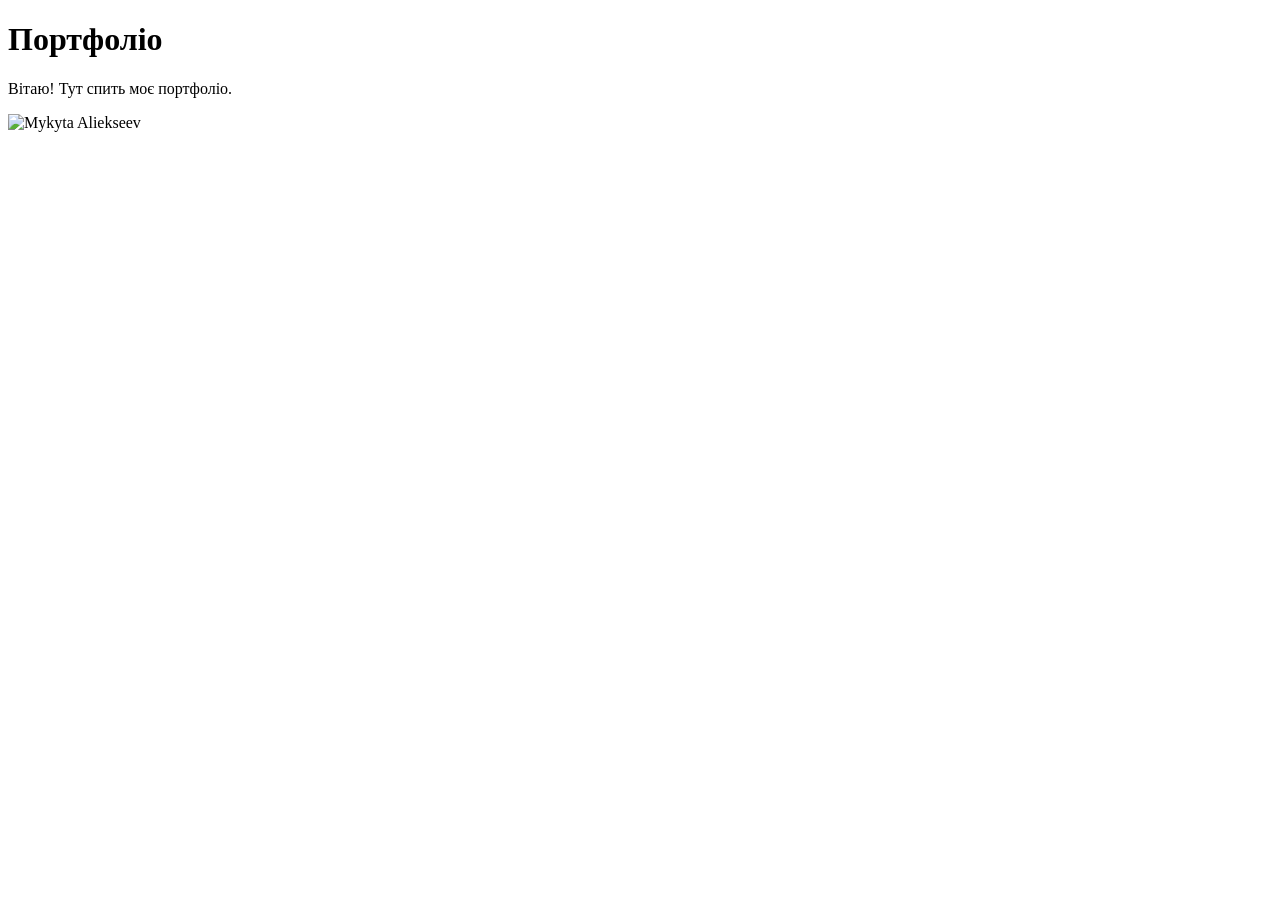
==== call.html @ 0bd116f2 "Add files via upload" ====
<!DOCTYPE html>
<html lang="en">
<head>
    
    <meta charset="UTF-8">
    <meta name="viewport" content="width=device-width, initial-scale=1.0">
    <title>My Web Page</title>
    <link rel="stylesheet" href="styles.css">
</head>
<body>
<h1> Портфоліо </h1>
    <p>Вітаю! Тут спить моє портфоліо.</p>
    
    <img src="Грустный котик.jpeg" alt="Mykyta Aliekseev"
    width="250">

</body>
</html>
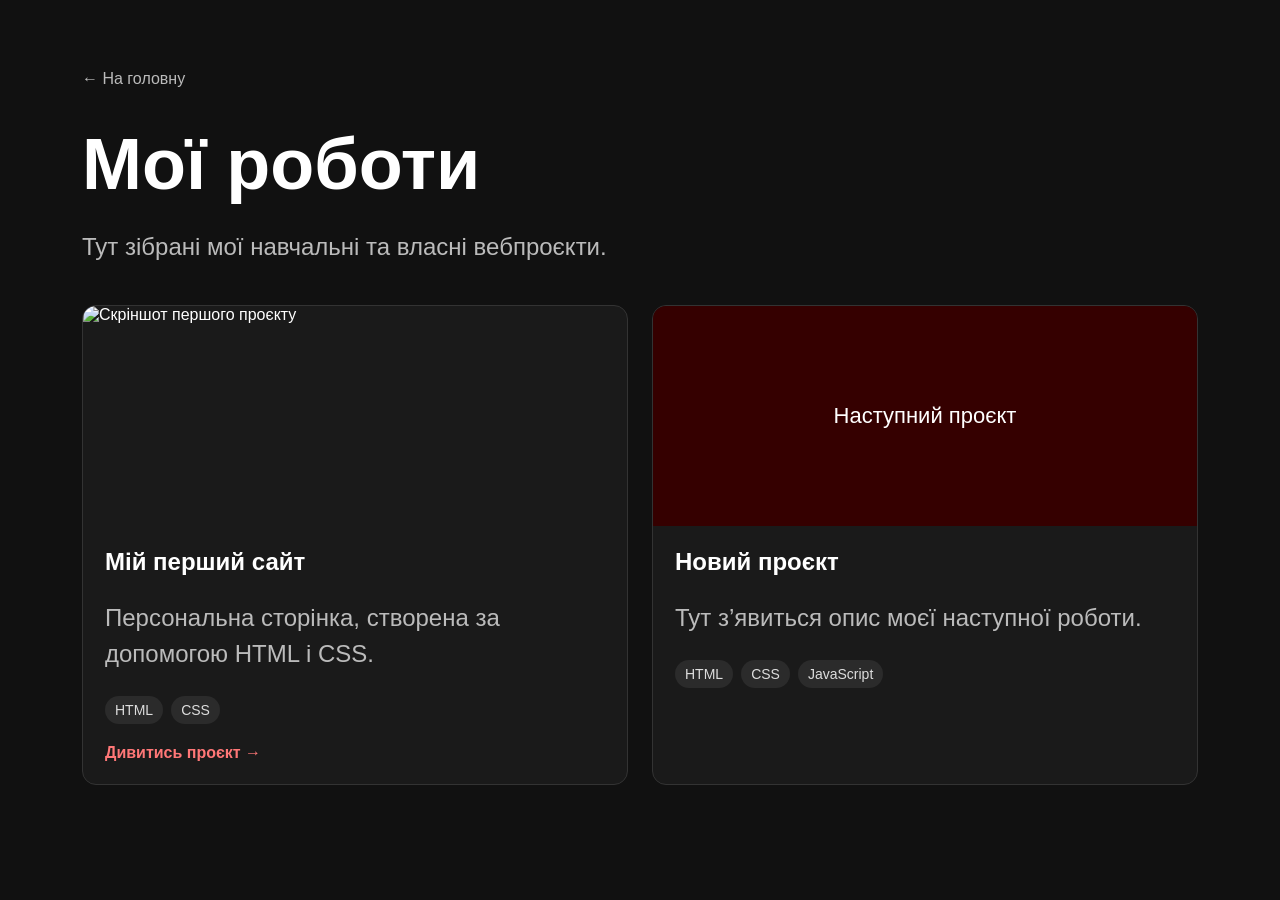
==== commit 2fe9ba47: "Add files via upload" ====
--- a/call.html
+++ b/call.html
@@ -1,18 +1,53 @@
 <!DOCTYPE html>
-<html lang="en">
+<html lang="uk">
 <head>
-    
-    <meta charset="UTF-8">
-    <meta name="viewport" content="width=device-width, initial-scale=1.0">
-    <title>My Web Page</title>
-    <link rel="stylesheet" href="styles.css">
+  <meta charset="UTF-8">
+  <meta name="viewport" content="width=device-width, initial-scale=1.0">
+  <title>Мої роботи — Mykyta Alieksieiev</title>
+  <link rel="stylesheet" href="style.css">
 </head>
+
 <body>
-<h1> Портфоліо </h1>
-    <p>Вітаю! Тут спить моє портфоліо.</p>
-    
-    <img src="Грустный котик.jpeg" alt="Mykyta Aliekseev"
-    width="250">
+  <main class="portfolio-page">
+    <a class="back-link" href="./index.html">← На головну</a>
 
+    <h1>Мої роботи</h1>
+    <p class="portfolio-text">
+      Тут зібрані мої навчальні та власні вебпроєкти.
+    </p>
+
+    <section class="projects">
+      <article class="project-card">
+        <img src="Грустный котик.jpeg" alt="Скріншот першого проєкту">
+
+        <div class="project-info">
+          <h2>Мій перший сайт</h2>
+          <p>Персональна сторінка, створена за допомогою HTML і CSS.</p>
+
+          <div class="tags">
+            <span>HTML</span>
+            <span>CSS</span>
+          </div>
+
+          <a class="project-link" href="./index.html">Дивитись проєкт →</a>
+        </div>
+      </article>
+
+      <article class="project-card">
+        <div class="project-placeholder">Наступний проєкт</div>
+
+        <div class="project-info">
+          <h2>Новий проєкт</h2>
+          <p>Тут з’явиться опис моєї наступної роботи.</p>
+
+          <div class="tags">
+            <span>HTML</span>
+            <span>CSS</span>
+            <span>JavaScript</span>
+          </div>
+        </div>
+      </article>
+    </section>
+  </main>
 </body>
 </html>
--- a/style.css
+++ b/style.css
@@ -0,0 +1,163 @@
+* {
+  box-sizing: border-box;
+}
+
+body {
+  margin: 0;
+  min-height: 100vh;
+  background: #111;
+  color: #fff;
+  font-family: Arial, sans-serif;
+  overflow: hidden;
+}
+
+.hero {
+  position: relative;
+  z-index: 1;
+  max-width: 760px;
+  padding: 120px 42px;
+}
+
+h1 {
+  font-size: 72px;
+  margin: 0 0 30px;
+}
+
+p {
+  color: #bbb;
+  font-size: 24px;
+  line-height: 1.5;
+}
+
+.background-shape {
+  position: absolute;
+  z-index: 0;
+  width: 620px;
+  height: auto;
+  top: 190px;
+  left: 230px;
+  opacity: 0.65;
+}
+
+.buttons {
+  display: flex;
+  gap: 16px;
+  margin: 35px 0 70px;
+}
+
+.button {
+  padding: 14px 22px;
+  border-radius: 8px;
+  text-decoration: none;
+  font-weight: bold;
+  transition: 0.2s;
+}
+
+.primary {
+  background: #970000;
+  color: white;
+}
+
+.secondary {
+  border: 1px solid white;
+  color: white;
+}
+
+.button:hover {
+  transform: translateY(-3px);
+  opacity: 0.85;
+}
+
+
+
+.portfolio-page {
+  max-width: 1200px;
+  margin: 0 auto;
+  padding: 70px 42px;
+}
+
+.back-link {
+  color: #bbb;
+  text-decoration: none;
+}
+
+.back-link:hover {
+  color: #fff;
+}
+
+.portfolio-page h1 {
+  margin: 35px 0 12px;
+}
+
+.portfolio-text {
+  color: #bbb;
+}
+
+.projects {
+  display: grid;
+  grid-template-columns: repeat(auto-fit, minmax(280px, 1fr));
+  gap: 24px;
+  margin-top: 40px;
+}
+
+.project-card {
+  overflow: hidden;
+  border: 1px solid #333;
+  border-radius: 14px;
+  background: #1a1a1a;
+  transition: transform 0.2s, border-color 0.2s;
+}
+
+.project-card:hover {
+  transform: translateY(-7px);
+  border-color: #970000;
+}
+
+.project-card img,
+.project-placeholder {
+  display: block;
+  width: 100%;
+  height: 220px;
+  object-fit: cover;
+}
+
+.project-placeholder {
+  display: grid;
+  place-items: center;
+  background: #350000;
+  color: #fff;
+  font-size: 22px;
+}
+
+.project-info {
+  padding: 22px;
+}
+
+.project-info h2 {
+  margin-top: 0;
+}
+
+.project-info p {
+  color: #bbb;
+}
+
+.tags {
+  display: flex;
+  flex-wrap: wrap;
+  gap: 8px;
+  margin: 20px 0;
+}
+
+.tags span {
+  padding: 6px 10px;
+  border-radius: 20px;
+  background: #2b2b2b;
+  color: #ddd;
+  font-size: 14px;
+}
+
+.project-link {
+  color: #ff7777;
+  text-decoration: none;
+  font-weight: bold;
+}
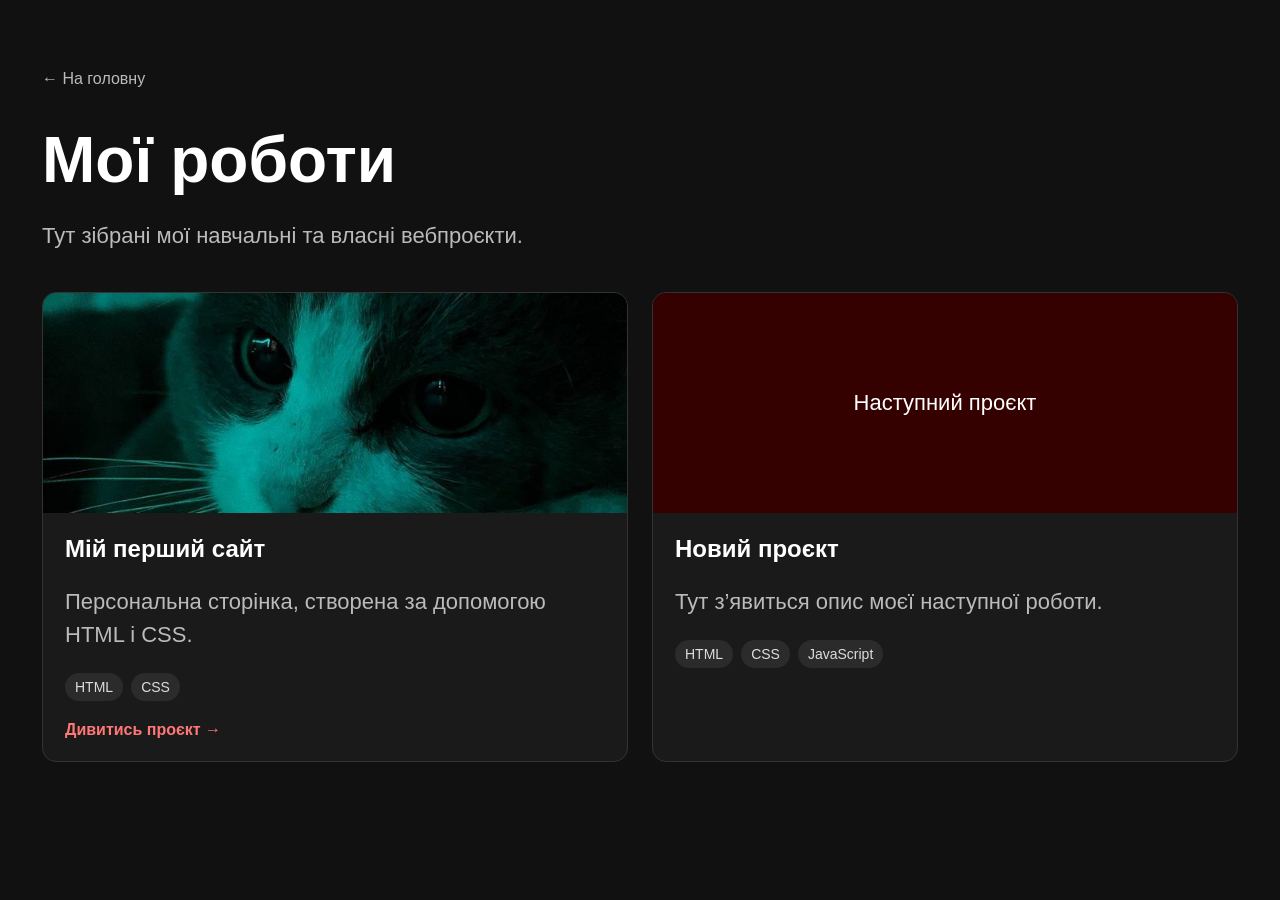
==== commit cdbcee26: "Update call.html" ====
--- a/call.html
+++ b/call.html
@@ -18,8 +18,8 @@
 
     <section class="projects">
       <article class="project-card">
-        <img src="Грустный котик.jpeg" alt="Скріншот першого проєкту">
-
+       <img src="./cat.jpg" alt="Скріншот першого проєкту">
+        
         <div class="project-info">
           <h2>Мій перший сайт</h2>
           <p>Персональна сторінка, створена за допомогою HTML і CSS.</p>
@@ -50,4 +50,4 @@
     </section>
   </main>
 </body>
-</html>+</html>
--- a/style.css
+++ b/style.css
@@ -1,66 +1,53 @@
-* {
-  box-sizing: border-box;
-}
-
 body {
+  position: relative;
   margin: 0;
   min-height: 100vh;
-  background: #111;
-  color: #fff;
+  overflow: hidden;
+  background: #111111;
+  color: white;
   font-family: Arial, sans-serif;
-  overflow: hidden;
 }
 
 .hero {
   position: relative;
   z-index: 1;
-  max-width: 760px;
-  padding: 120px 42px;
+  max-width: 800px;
+  padding: 100px 45px;
 }
 
 h1 {
-  font-size: 72px;
-  margin: 0 0 30px;
+  font-size: 64px;
 }
 
 p {
-  color: #bbb;
-  font-size: 24px;
+  color: #bbbbbb;
+  font-size: 22px;
   line-height: 1.5;
 }
 
-.background-shape {
-  position: absolute;
-  z-index: 0;
-  width: 620px;
-  height: auto;
-  top: 190px;
-  left: 230px;
-  opacity: 0.65;
+a {
+  color: white;
 }
 
 .buttons {
   display: flex;
-  gap: 16px;
-  margin: 35px 0 70px;
+  gap: 15px;
+  margin: 35px 0;
 }
 
 .button {
-  padding: 14px 22px;
+  padding: 14px 20px;
   border-radius: 8px;
   text-decoration: none;
   font-weight: bold;
-  transition: 0.2s;
 }
 
 .primary {
   background: #970000;
-  color: white;
 }
 
 .secondary {
   border: 1px solid white;
-  color: white;
 }
 
 .button:hover {
@@ -160,4 +147,15 @@
   color: #ff7777;
   text-decoration: none;
   font-weight: bold;
-}+}
+
+
+.background-shape {
+  position: absolute;
+  z-index: 0;
+  width: 620px;
+  height: auto;
+  top: 160px;
+  left: 230px;
+  opacity: 0.65;
+}
